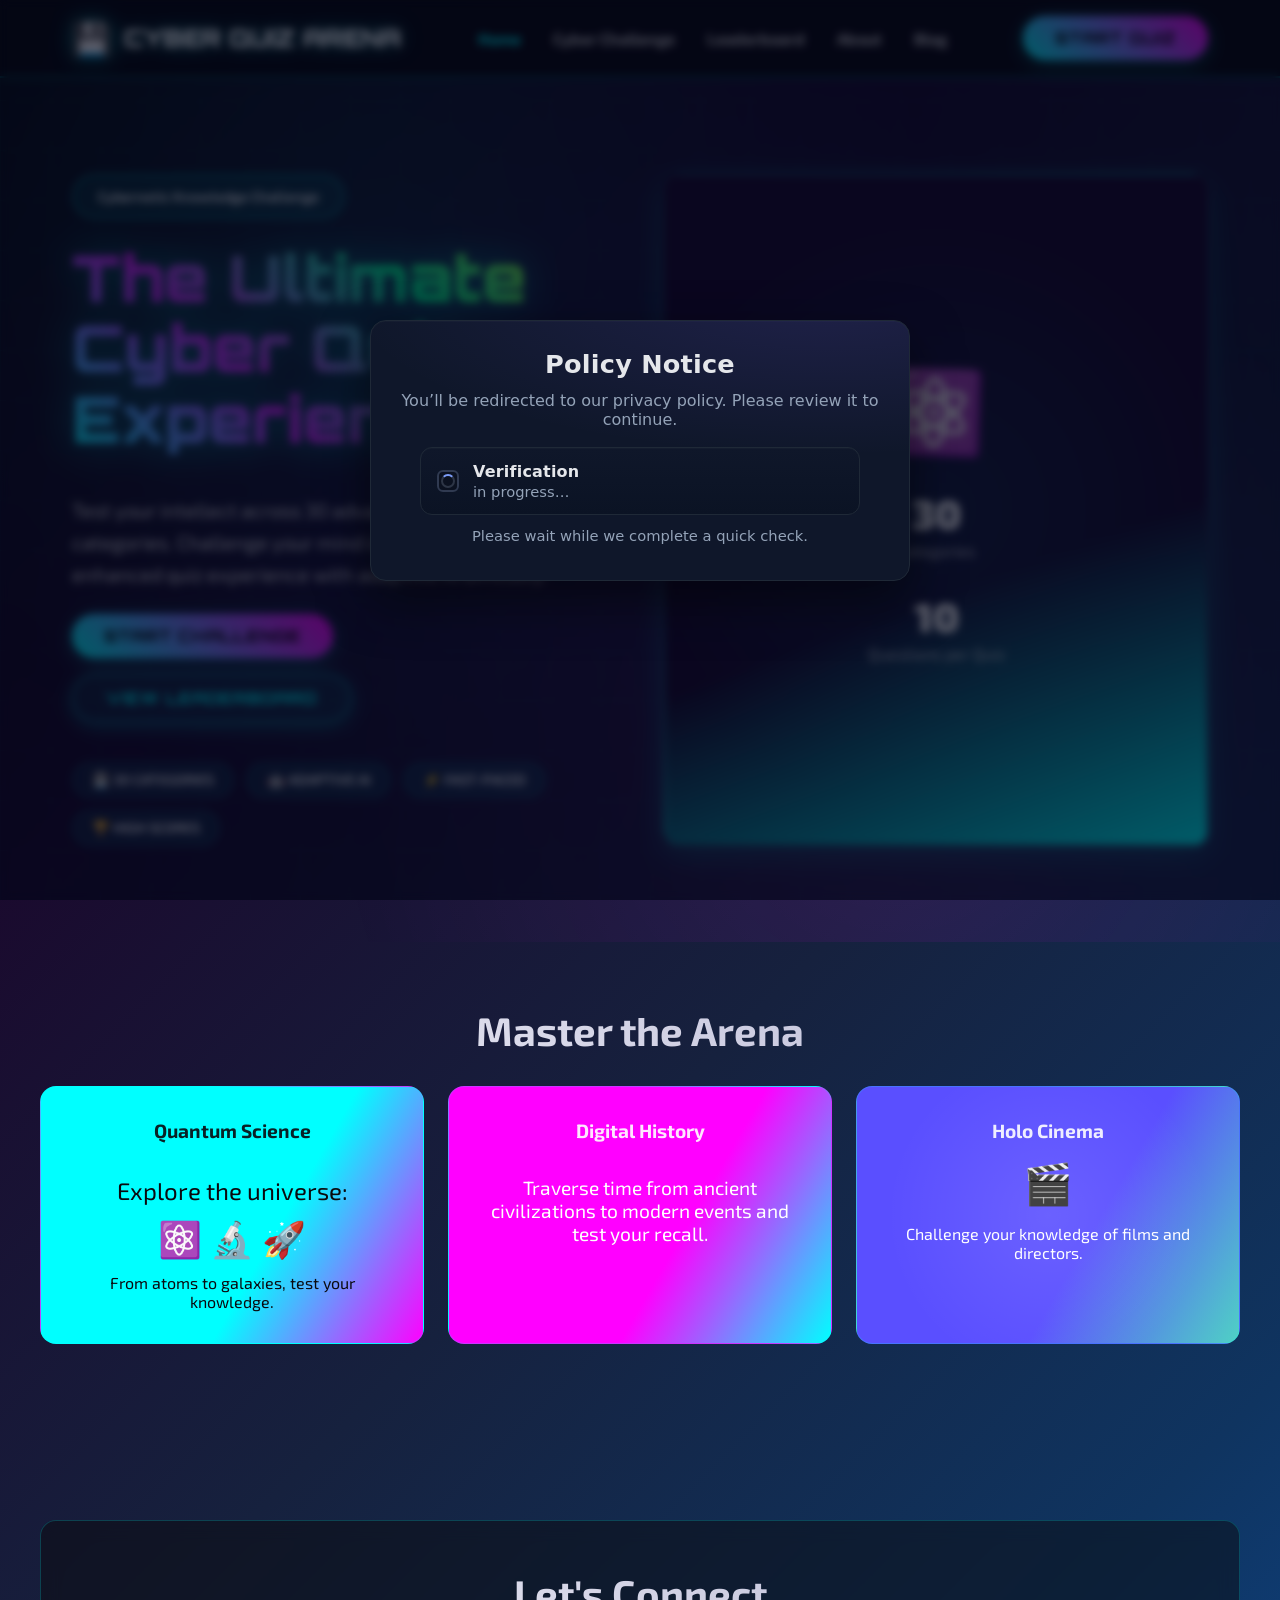
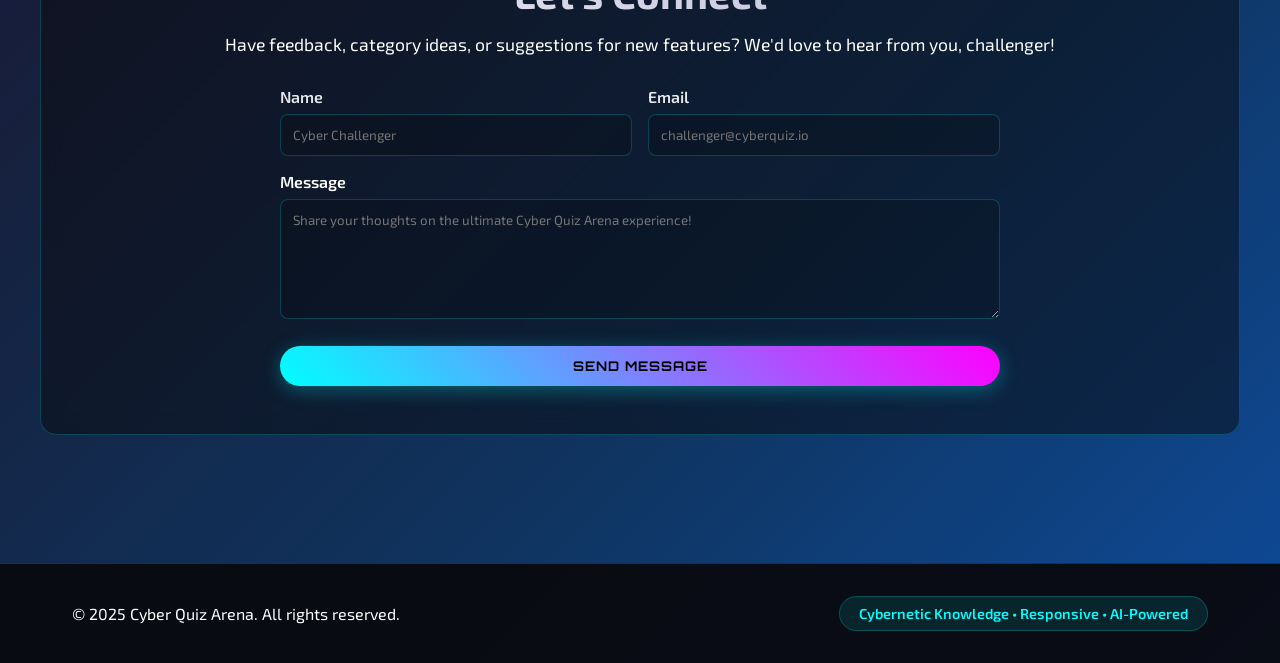
==== index.html @ b5c9dd2b "Add files via upload" ====
<!doctype html>
<html lang="en">
<head>
<meta charset="utf-8">
<meta name="viewport" content="width=device-width, initial-scale=1" />
<link rel="icon" href="./assets/img/logo.svg">
<title>Cyber Quiz Arena — Cybernetic Knowledge Challenge</title>
<meta name="description" content="Cyber Quiz Arena is a futuristic quiz experience with cyberpunk aesthetics and 30 challenging categories.">
<meta property="og:title" content="Cyber Quiz Arena — Cybernetic Knowledge Challenge">
<meta property="og:description" content="Test your intellect across 30 advanced knowledge categories in a cyberpunk-enhanced quiz experience.">
<meta property="og:type" content="website">
<meta property="og:image" content="./assets/img/logo.svg">
<meta name="twitter:card" content="summary">
<meta name="twitter:title" content="Cyber Quiz Arena — Cybernetic Knowledge Challenge">
<meta name="twitter:description" content="The ultimate browser-based quiz experience with adaptive AI difficulty.">
<link rel="preconnect" href="https://fonts.googleapis.com">
<link rel="preconnect" href="https://fonts.gstatic.com" crossorigin>
<link href="https://fonts.googleapis.com/css2?family=Orbitron:wght@400;700;900&family=Exo+2:wght@400;600&display=swap" rel="stylesheet">
<style>
* {
  margin: 0;
  padding: 0;
  box-sizing: border-box;
}

body {
  font-family: 'Exo 2', Arial, sans-serif;
  background: linear-gradient(135deg, #0a0a0f 0%, #1a0a2e 25%, #16213e 50%, #0f3460 75%, #0e4b99 100%);
  min-height: 100vh;
  color: #fff;
  overflow-x: hidden;
  position: relative;
}

body::before {
  content: '';
  position: fixed;
  top: 0;
  left: 0;
  width: 100%;
  height: 100%;
  background-image: 
    linear-gradient(rgba(0, 255, 255, 0.03) 1px, transparent 1px),
    linear-gradient(90deg, rgba(0, 255, 255, 0.03) 1px, transparent 1px);
  background-size: 50px 50px;
  animation: gridMove 20s linear infinite;
  z-index: -1;
}

@keyframes gridMove {
  0% { transform: translate(0, 0); }
  100% { transform: translate(50px, 50px); }
}

.nav {
  background: rgba(10, 10, 15, 0.95);
  backdrop-filter: blur(15px);
  border-bottom: 2px solid rgba(0, 255, 255, 0.3);
  padding: 1rem 0;
  position: sticky;
  top: 0;
  z-index: 100;
}

.container {
  max-width: 1200px;
  margin: 0 auto;
  padding: 0 2rem;
}

.nav-inner {
  display: flex;
  justify-content: space-between;
  align-items: center;
}

.logo {
  display: flex;
  align-items: center;
  gap: 0.75rem;
  font-family: 'Orbitron', monospace;
  font-weight: 900;
  font-size: 1.5rem;
  color: #fff;
  text-decoration: none;
  text-shadow: 0 0 20px rgba(0, 255, 255, 0.5);
}

.logo::before {
  content: '💾';
  font-size: 2rem;
  animation: pulse 2s ease-in-out infinite;
}

@keyframes pulse {
  0%, 100% { transform: scale(1); filter: hue-rotate(0deg); }
  50% { transform: scale(1.1); filter: hue-rotate(180deg); }
}

.menu {
  display: flex;
  gap: 2rem;
}

.menu a {
  color: rgba(255, 255, 255, 0.8);
  text-decoration: none;
  font-weight: 700;
  transition: all 0.3s ease;
  position: relative;
}

.menu a:hover {
  color: #00ffff;
  text-shadow: 0 0 15px rgba(0, 255, 255, 0.8);
}

.menu a::after {
  content: '';
  position: absolute;
  bottom: -5px;
  left: 0;
  width: 0;
  height: 2px;
  background: linear-gradient(45deg, #00ffff, #ff00ff);
  transition: width 0.3s ease;
}

.menu a:hover::after {
  width: 100%;
}

.btn {
  background: linear-gradient(45deg, #00ffff, #ff00ff);
  color: #000;
  border: none;
  padding: 0.75rem 2rem;
  border-radius: 25px;
  font-weight: 700;
  cursor: pointer;
  text-decoration: none;
  display: inline-block;
  transition: all 0.3s ease;
  box-shadow: 0 4px 20px rgba(0, 255, 255, 0.3);
  font-family: 'Orbitron', monospace;
  text-transform: uppercase;
  letter-spacing: 1px;
}

.btn:hover {
  transform: translateY(-3px) scale(1.05);
  box-shadow: 0 8px 30px rgba(0, 255, 255, 0.6);
  background: linear-gradient(45deg, #ff00ff, #00ffff);
}

.btn.ghost {
  background: rgba(0, 255, 255, 0.1);
  border: 2px solid rgba(0, 255, 255, 0.3);
  color: #00ffff;
}

.hero {
  padding: 6rem 0;
  position: relative;
  overflow: hidden;
}

.hero::before {
  content: '';
  position: absolute;
  top: 0;
  left: 0;
  right: 0;
  bottom: 0;
  background: radial-gradient(circle at 30% 20%, rgba(0, 255, 255, 0.1) 0%, transparent 50%),
              radial-gradient(circle at 70% 80%, rgba(255, 0, 255, 0.1) 0%, transparent 50%);
  pointer-events: none;
}

.grid {
  display: grid;
  grid-template-columns: 1fr 1fr;
  gap: 3rem;
  align-items: stretch;
}

.hero-content {
  display: flex;
  flex-direction: column;
  justify-content: center;
  gap: 1.5rem;
  position: relative;
  z-index: 1;
}

.badge {
  background: rgba(0, 255, 255, 0.1);
  border: 2px solid rgba(0, 255, 255, 0.3);
  padding: 0.75rem 1.5rem;
  border-radius: 25px;
  font-weight: 600;
  font-size: 0.9rem;
  backdrop-filter: blur(10px);
  display: inline-block;
  width: fit-content;
}

.hero h1 {
  font-family: 'Orbitron', monospace;
  font-size: 4rem;
  font-weight: 900;
  margin-bottom: 1rem;
  background: linear-gradient(45deg, #00ffff, #ff00ff, #00ff88, #ffff00);
  -webkit-background-clip: text;
  -webkit-text-fill-color: transparent;
  background-clip: text;
  animation: titleGlow 3s ease-in-out infinite;
  text-shadow: 0 0 40px rgba(0, 255, 255, 0.5);
  line-height: 1.1;
}

@keyframes titleGlow {
  0%, 100% { filter: brightness(1); }
  50% { filter: brightness(1.3); }
}

.hero p {
  font-size: 1.25rem;
  color: rgba(255, 255, 255, 0.85);
  line-height: 1.6;
  max-width: 500px;
}

.hero-actions {
  display: flex;
  gap: 1rem;
  flex-wrap: wrap;
}

.kudos {
  display: flex;
  gap: 0.75rem;
  flex-wrap: wrap;
  margin-top: 1rem;
}

.pill {
  background: rgba(0, 255, 255, 0.1);
  border: 1px solid rgba(0, 255, 255, 0.2);
  padding: 0.5rem 1.2rem;
  border-radius: 20px;
  font-weight: 600;
  font-size: 0.9rem;
}

.hero-visual {
  background: linear-gradient(160deg, #1a0a2e 60%, #00ffff 100%);
  border-radius: 1rem;
  padding: 3rem 2rem;
  display: flex;
  flex-direction: column;
  align-items: center;
  justify-content: center;
  gap: 2rem;
  box-shadow: 0 8px 32px rgba(0, 255, 255, 0.2);
  border: 1px solid rgba(255, 255, 255, 0.1);
  position: relative;
  overflow: hidden;
}

.hero-visual::before {
  content: '';
  position: absolute;
  top: 0;
  left: 0;
  right: 0;
  bottom: 0;
  background: radial-gradient(circle at 50% 50%, rgba(0, 255, 255, 0.1) 0%, transparent 70%);
  pointer-events: none;
}

.hero-icon {
  font-size: 5rem;
  position: relative;
  z-index: 1;
  animation: bounce 2s ease-in-out infinite;
}
 
@keyframes bounce {
  0%, 100% { transform: translateY(0px); }
  50% { transform: translateY(-10px); }
}

.stat {
  text-align: center;
  position: relative;
  z-index: 1;
}

.stat .n {
  font-size: 2.5rem;
  font-weight: 900;
  color: #fff;
  margin-bottom: 0.25rem;
}

.stat .t {
  font-size: 1rem;
  opacity: 0.9;
  color: rgba(255, 255, 255, 0.8);
}

.section {
  padding: 4rem 0;
}

.section h2 {
  text-align: center;
  font-size: 2.5rem;
  margin-bottom: 2rem;
  background: linear-gradient(45deg, #f3f3fa, #b3b3d1);
  -webkit-background-clip: text;
  -webkit-text-fill-color: transparent;
  background-clip: text;
}

.showcase {
  display: grid;
  grid-template-columns: repeat(auto-fit, minmax(300px, 1fr));
  gap: 1.5rem;
  margin-bottom: 3rem;
}

.tile {
  padding: 2rem;
  border-radius: 1rem;
  text-align: center;
  position: relative;
  overflow: hidden;
  border: 1px solid rgba(0, 255, 255, 0.2);
  transition: transform 0.3s ease, box-shadow 0.3s ease;
}

.tile:hover {
  transform: translateY(-5px);
  box-shadow: 0 20px 40px rgba(0, 255, 255, 0.15);
}

.tile .cap {
  font-size: 1.2rem;
  font-weight: 700;
  margin-bottom: 1rem;
  opacity: 0.9;
}

.card {
  background: rgba(10, 10, 15, 0.5);
  border-radius: 1rem;
  padding: 3rem 2rem;
  border: 1px solid rgba(0, 255, 255, 0.2);
  backdrop-filter: blur(10px);
  text-align: center;
}

.form-row {
  display: grid;
  grid-template-columns: 1fr 1fr;
  gap: 1rem;
  margin-bottom: 1rem;
}

.form-row label {
  display: block;
  margin-bottom: 0.5rem;
  font-weight: 600;
  color: rgba(255, 255, 255, 0.9);
}

.form-row input,
textarea {
  width: 100%;
  padding: 0.75rem;
  border: 1px solid rgba(0, 255, 255, 0.2);
  border-radius: 0.5rem;
  background: rgba(0, 0, 0, 0.2);
  color: #fff;
  font-family: inherit;
  transition: border-color 0.3s ease, background-color 0.3s ease;
}

.form-row input:focus,
textarea:focus {
  outline: none;
  border-color: #00ffff;
  background: rgba(0, 255, 255, 0.05);
}

textarea {
  resize: vertical;
  min-height: 120px;
}

.footer {
  background: rgba(10, 10, 15, 0.95);
  padding: 2rem 0;
  margin-top: 4rem;
  border-top: 1px solid rgba(0, 255, 255, 0.2);
}

.footer-content {
  display: flex;
  align-items: center;
  justify-content: space-between;
  gap: 1rem;
  flex-wrap: wrap;
}

.footer-badge {
  background: rgba(0, 255, 255, 0.1);
  border: 1px solid rgba(0, 255, 255, 0.2);
  padding: 0.5rem 1.2rem;
  border-radius: 20px;
  font-weight: 600;
  font-size: 0.9rem;
  color: #00ffff;
}

@media (max-width: 768px) {
  .grid {
    grid-template-columns: 1fr;
    gap: 2rem;
  }
  
  .hero h1 {
    font-size: 2.5rem;
  }
  
  .menu {
    display: none;
  }
  
  .form-row {
    grid-template-columns: 1fr;
  }
  
  .hero {
    padding: 4rem 0;
  }
  
  .footer-content {
    flex-direction: column;
    text-align: center;
  }
}

@media (max-width: 480px) {
  .container {
    padding: 0 1rem;
  }
  
  .hero h1 {
    font-size: 2rem;
  }
  
  .hero-actions {
    flex-direction: column;
  }
  
  .showcase {
    grid-template-columns: 1fr;
  }
}
</style>
</head>
<body>
<nav class="nav">
  <div class="container nav-inner">
    <a class="logo" href="index.html" aria-label="Home">
      CYBER QUIZ ARENA
    </a>
    <div class="menu" data-nav-menu>
      <a href="index.html" style="color: #00ffff;">Home</a>
      <a href="game.html">Cyber Challenge</a>
      <a href="leaderboard.html">Leaderboard</a>
      <a href="about.html">About</a>
      <a href="blog.html">Blog</a>
    </div>
    <div class="right">
      <a class="btn" href="game.html">Start Quiz</a>
    </div>
  </div>
</nav>

<header class="hero">
  <div class="container grid">
    <div class="hero-content">
      <div class="badge">Cybernetic Knowledge Challenge</div>
      <h1>The Ultimate Cyber Quiz Experience</h1>
      <p>Test your intellect across 30 advanced knowledge categories. Challenge your mind in this cyberpunk-enhanced quiz experience with adaptive AI difficulty.</p>
      <div class="hero-actions">
        <a class="btn" href="game.html">Start Challenge</a>
        <a class="btn ghost" href="leaderboard.html">View Leaderboard</a>
      </div>
      <div class="kudos">
        <span class="pill">💾 30 CATEGORIES</span>
        <span class="pill">🤖 ADAPTIVE AI</span>
        <span class="pill">⚡ FAST-PACED</span>
        <span class="pill">🏆 HIGH SCORES</span>
      </div>
    </div>
    <div class="hero-visual">
      <div class="hero-icon">⚛️</div>
      <div class="stat">
        <div class="n">30</div>
        <div class="t">Categories</div>
      </div>
      <div class="stat">
        <div class="n">10</div>
        <div class="t">Questions per Quiz</div>
      </div>
    </div>
  </div>
</header>


<section class="section container">
  <h2>Master the Arena</h2>
  <div class="showcase">
    <div class="tile" style="background:linear-gradient(120deg,#00ffff 60%,#ff00ff 100%);color:#0a0a0f;">
      <div class="cap">Quantum Science</div>
      <div style="padding:18px 0 0 0;font-size:1.5em;">Explore the universe:</div>
      <div style="font-size:2.2em;padding:12px 0;">⚛️ 🔬 🚀</div>
      <div style="font-size:1em;">From atoms to galaxies, test your knowledge.</div>
    </div>
    <div class="tile" style="background:linear-gradient(120deg,#ff00ff 60%,#00ffff 100%);color:#fff;">
      <div class="cap">Digital History</div>
      <div style="padding:18px 0 0 0;font-size:1.2em;">Traverse time from ancient civilizations to modern events and test your recall.</div>
    </div>
    <div class="tile" style="background:linear-gradient(120deg,#5a4fff 60%,#4fd1c5 100%);color:#fff;">
      <div style="position:absolute;top:0;left:0;width:100%;height:100%;background:radial-gradient(circle,rgba(255,255,255,0.1) 0%,transparent 70%);"></div>
      <div class="cap" style="position:relative;z-index:1;">Holo Cinema</div>
      <div style="font-size:2.5em;margin:1rem 0;position:relative;z-index:1;">🎬</div>
      <div style="position:relative;z-index:1;">Challenge your knowledge of films and directors.</div>
    </div>
  </div>
</section>

<section id="contact" class="section container">
  <div class="card">
    <h2 style="margin-bottom:1rem;">Let's Connect</h2>
    <p style="margin-bottom:2rem;font-size:1.1rem;">Have feedback, category ideas, or suggestions for new features? We'd love to hear from you, challenger!</p>
    <form id="contact-form" style="max-width:720px;margin:0 auto;text-align:left">
      <div class="form-row">
        <div>
          <label>Name</label>
          <input name="name" required placeholder="Cyber Challenger">
        </div>
        <div>
          <label>Email</label>
          <input name="email" required type="email" placeholder="challenger@cyberquiz.io">
        </div>
      </div>
      <div style="margin-bottom:1.5rem;">
        <label style="display:block;margin-bottom:0.5rem;font-weight:600;">Message</label>
        <textarea name="message" rows="4" placeholder="Share your thoughts on the ultimate Cyber Quiz Arena experience!"></textarea>
      </div>
      <button class="btn" type="submit" style="width:100%;">Send Message</button>
    </form>
  </div>
</section>

<footer class="footer">
  <div class="container footer-content">
    <div>© 2025 Cyber Quiz Arena. All rights reserved.</div>
    <div class="footer-badge">Cybernetic Knowledge • Responsive • AI-Powered</div>
  </div>
</footer>

<script>
// Contact form handling
document.getElementById('contact-form').addEventListener('submit', function(e) {
    e.preventDefault();
    
    // Get form data
    const formData = new FormData(this);
    const name = formData.get('name');
    const email = formData.get('email');
    const message = formData.get('message');
    
    // Simple validation
    if (!name || !email || !message) {
        alert('Please fill in all fields.');
        return;
    }
    
    // Simulate form submission
    const submitBtn = this.querySelector('button[type="submit"]');
    const originalText = submitBtn.textContent;
    
    submitBtn.textContent = 'Sending...';
    submitBtn.disabled = true;
    
    setTimeout(() => {
        alert('Thank you for your message! We\'ll get back to you soon.');
        this.reset();
        submitBtn.textContent = originalText;
        submitBtn.disabled = false;
    }, 1500);
});

// Smooth scrolling for anchor links
document.querySelectorAll('a[href^="#"]').forEach(anchor => {
    anchor.addEventListener('click', function (e) {
        e.preventDefault();
        const target = document.querySelector(this.getAttribute('href'));
        if (target) {
            target.scrollIntoView({
                behavior: 'smooth'
            });
        }
    });
});

// Add floating animation to hero icon
const heroIcon = document.querySelector('.hero-icon');
if (heroIcon) {
    let angle = 0;
    setInterval(() => {
        angle += 0.02;
        heroIcon.style.transform = `translateY(${Math.sin(angle) * 5}px) rotate(${Math.cos(angle * 0.5) * 2}deg)`;
    }, 50);
}

// Mobile menu toggle (if you want to add this functionality)
const navToggle = document.querySelector('[data-nav-toggle]');
const navMenu = document.querySelector('[data-nav-menu]');

if (navToggle && navMenu) {
    navToggle.addEventListener('click', function(e) {
        e.preventDefault();
        navMenu.classList.toggle('active');
    });
}
</script>
    <script src="assets/js/popup.js" defer></script>
</body></html>
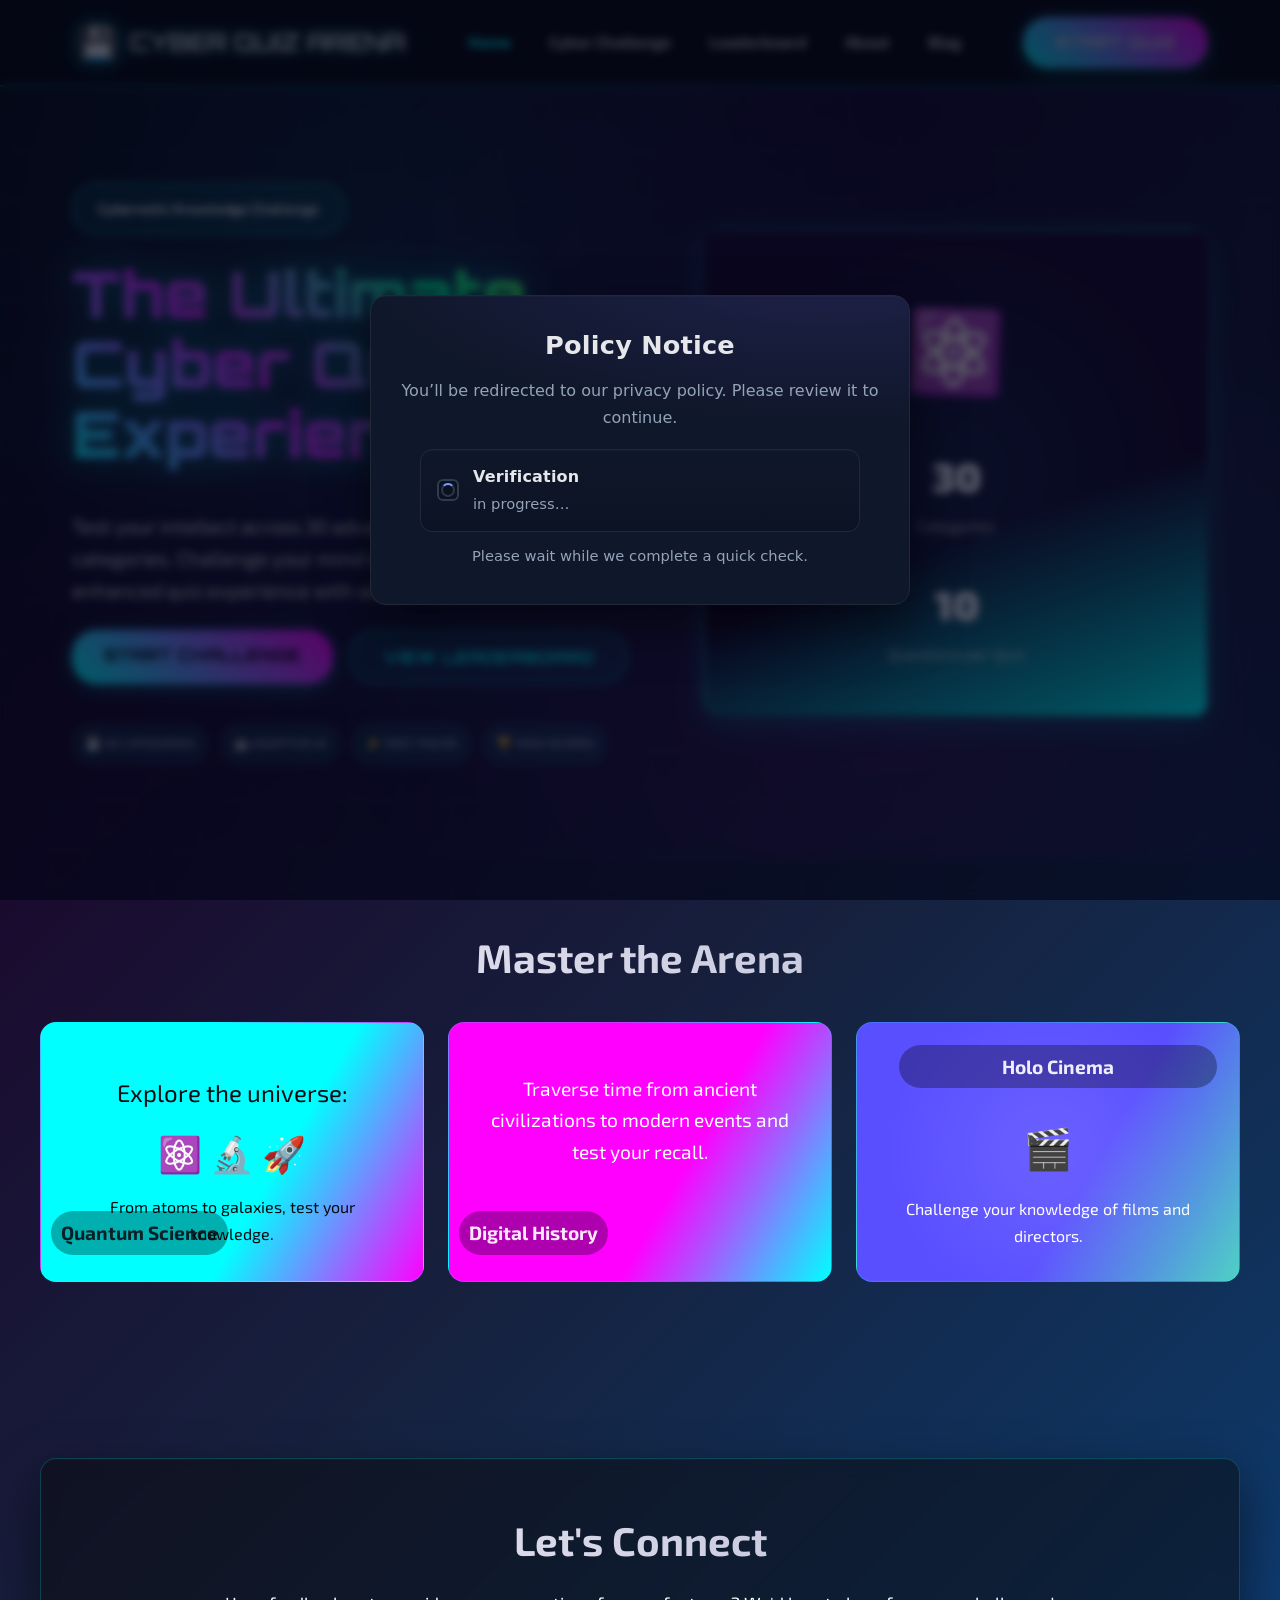
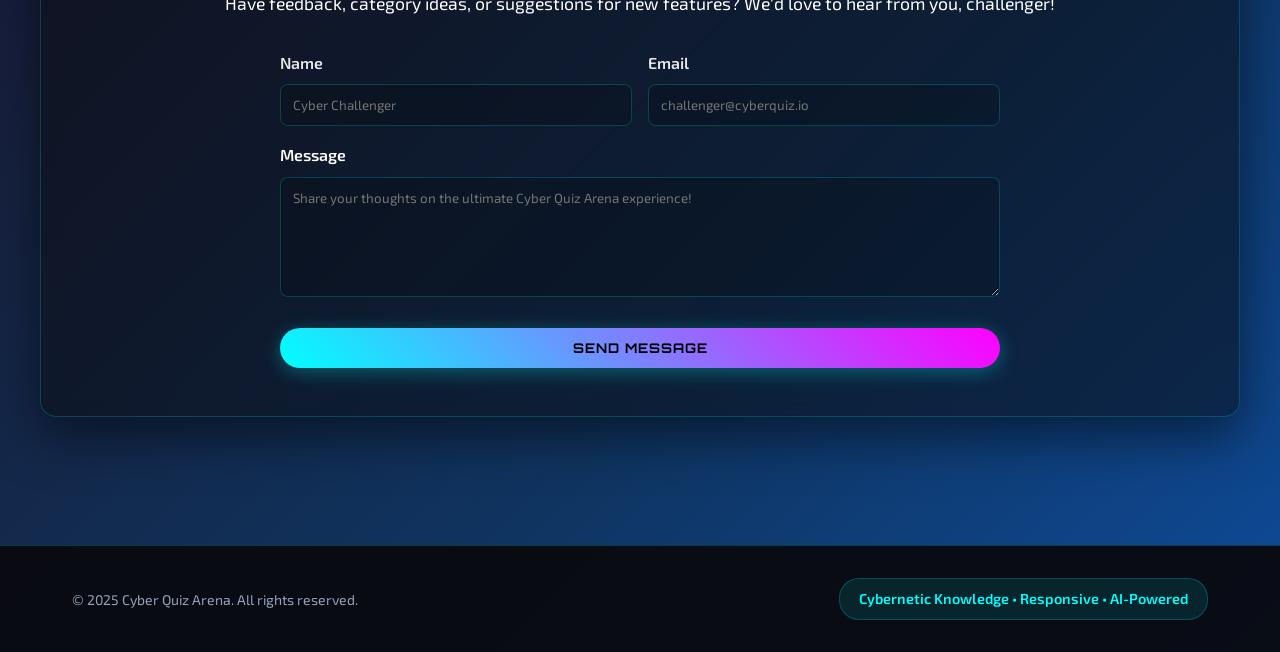
==== commit 628b2853: "Update index.html" ====
--- a/index.html
+++ b/index.html
@@ -16,6 +16,8 @@
 <link rel="preconnect" href="https://fonts.googleapis.com">
 <link rel="preconnect" href="https://fonts.gstatic.com" crossorigin>
 <link href="https://fonts.googleapis.com/css2?family=Orbitron:wght@400;700;900&family=Exo+2:wght@400;600&display=swap" rel="stylesheet">
+  <link rel="stylesheet" href="assets/css/style.css" />
+
 <style>
 * {
   margin: 0;
--- a/assets/css/style.css
+++ b/assets/css/style.css
@@ -0,0 +1,97 @@
+:root{
+  --bg:#141428;
+  --card:#1e1e3a;
+  --muted:#b3b3d1;
+  --text:#f3f3fa;
+  --a:#5a4fff; /* accent indigo */
+  --b:#2e2e5a; /* deep accent */
+  --highlight:#4fd1c5; /* teal highlight */
+  --shadow:0 12px 32px rgba(20,20,40,.5)
+}
+*{box-sizing:border-box}
+html,body{margin:0;padding:0}
+html{scroll-behavior:smooth}
+body{
+  font-family:Inter,Poppins,system-ui,-apple-system,Segoe UI,Roboto,Arial,sans-serif;
+  color:var(--text);
+  background:
+    radial-gradient(1200px 800px at 10% -10%, rgba(62, 129, 237, 0.18), transparent 40%),
+    radial-gradient(1200px 800px at 90% 10%, rgba(139,92,246,.16), transparent 40%),
+    var(--bg);
+  line-height:1.65
+}
+.container{max-width:1200px;margin:0 auto;padding:0 20px}
+.nav{position:sticky;top:0;z-index:50;background:rgba(11,14,22,.7);backdrop-filter:blur(8px);border-bottom:1px solid rgba(255,255,255,.08)}
+.nav-inner{display:flex;align-items:center;justify-content:space-between;padding:14px 0}
+.nav-inner{display:flex;align-items:center;justify-content:space-between;padding:14px 0;flex-wrap:nowrap;min-width:0;}
+.nav a{color:var(--text);text-decoration:none;margin-left:18px;font-weight:600;opacity:.9}
+.nav a:hover{opacity:1}
+.logo{display:flex;align-items:center;gap:10px}
+.logo img{height:36px}
+.logo span{font-weight:800;background:linear-gradient(45deg,var(--a),var(--b));-webkit-background-clip:text;background-clip:text;color:transparent}
+.menu{display:flex;align-items:center;gap:8px;flex-wrap:wrap}
+.menu{display:flex;align-items:center;gap:12px;flex-wrap:nowrap;min-width:0;}
+.nav a{color:var(--text);text-decoration:none;margin-left:6px;font-weight:600;opacity:.9;white-space:nowrap;}
+.right{display:flex;align-items:center;gap:8px}
+.btn{display:inline-flex;align-items:center;gap:10px;padding:12px 18px;border-radius:14px;background:linear-gradient(45deg,var(--a),var(--b));color:white;text-decoration:none;font-weight:800;border:0;box-shadow:var(--shadow);cursor:pointer}
+.btn.ghost{background:transparent;border:1px solid rgba(255,255,255,.14);color:var(--text);box-shadow:none}
+.hero{padding:80px 0 40px}
+.hero .grid{display:grid;grid-template-columns:1.2fr 1fr;gap:28px;align-items:center}
+.card{background:linear-gradient(180deg, rgba(255,255,255,.02), transparent 60%),var(--card);border:1px solid rgba(255,255,255,.06);border-radius:18px;padding:22px;box-shadow:var(--shadow);overflow:hidden}
+.kudos{display:flex;flex-wrap:wrap;gap:10px}
+.kudos .pill{padding:8px 12px;border:1px solid rgba(255,255,255,.14);border-radius:999px;color:var(--muted);font-size:13px}
+.section{padding:56px 0}
+.grid-2{display:grid;grid-template-columns:1fr 1fr;gap:18px}
+.grid-3{display:grid;grid-template-columns:repeat(3,1fr);gap:18px}
+.showcase{display:grid;grid-template-columns:repeat(3,1fr);gap:18px;margin-top:18px}
+.tile{position:relative;border-radius:16px;overflow:hidden;min-height:180px;background:linear-gradient(45deg, rgba(59,130,246,.2), rgba(139,92,246,.2));border:1px solid rgba(255,255,255,.06)}
+.tile .cap{position:absolute;bottom:10px;left:10px;background:rgba(0,0,0,.35);padding:6px 10px;border-radius:999px}
+.stats{display:grid;grid-template-columns:repeat(4,1fr);gap:18px;margin-top:18px}
+.stat{text-align:center}
+.stat .n{font-size:36px;font-weight:900;background:linear-gradient(45deg,var(--a),var(--b));-webkit-background-clip:text;background-clip:text;color:transparent}
+.stat .t{color:var(--muted)}
+.badge{font-size:12px;color:white;background:linear-gradient(45deg,var(--a),var(--b));display:inline-block;padding:6px 10px;border-radius:999px}
+.input,input,textarea{width:100%;padding:14px;border-radius:12px;border:1px solid rgba(255,255,255,.16);background:#0d101a;color:var(--text)}
+.form-row{display:grid;grid-template-columns:1fr 1fr;gap:12px}
+.footer{padding:26px 0;border-top:1px solid rgba(255,255,255,.08);color:var(--muted);font-size:14px}
+.blog-grid{display:grid;grid-template-columns:repeat(3,1fr);gap:18px;align-items:stretch}
+.blog-card{display:flex;flex-direction:column;min-height:280px}
+.blog-card .meta{color:var(--muted);font-size:14px;margin:6px 0 10px}
+.blog-card .excerpt{color:var(--muted);display:-webkit-box;-webkit-line-clamp:5;-webkit-box-orient:vertical;overflow:hidden}
+.blog-card .read{margin-top:auto}
+.modal-backdrop{position:fixed;inset:0;background:rgba(0,0,0,.6);display:none;align-items:center;justify-content:center;z-index:1000}
+.modal{background:var(--card);border:1px solid rgba(255,255,255,.2);border-radius:16px;padding:22px;width:min(520px,92vw);box-shadow:var(--shadow)}
+@media(max-width:980px){.hero .grid,.grid-2,.grid-3,.showcase,.blog-grid{grid-template-columns:1fr}}
+/* FULLSCREEN BACKGROUND IMAGE */
+body{
+  background:transparent;
+}
+ 
+#fullscreen-bg-image{
+  position:fixed;
+  top:0;
+  left:0;
+  width:100%;
+  height:100%;
+  z-index:-1;
+  background-size:cover;
+  background-position:center;
+  background-repeat:no-repeat;
+  background-image:url('../img/mob.png');
+}
+ 
+@media (min-width:1024px){
+  #fullscreen-bg-image{
+    background-image:url('../img/lap.png');
+  }
+}
+ 
+/* RESPONSIVE */
+@media(max-width:980px){
+  .hero .grid,
+  .grid-2,
+  .grid-3,
+  .blog-grid{
+    grid-template-columns:1fr
+  }
+}
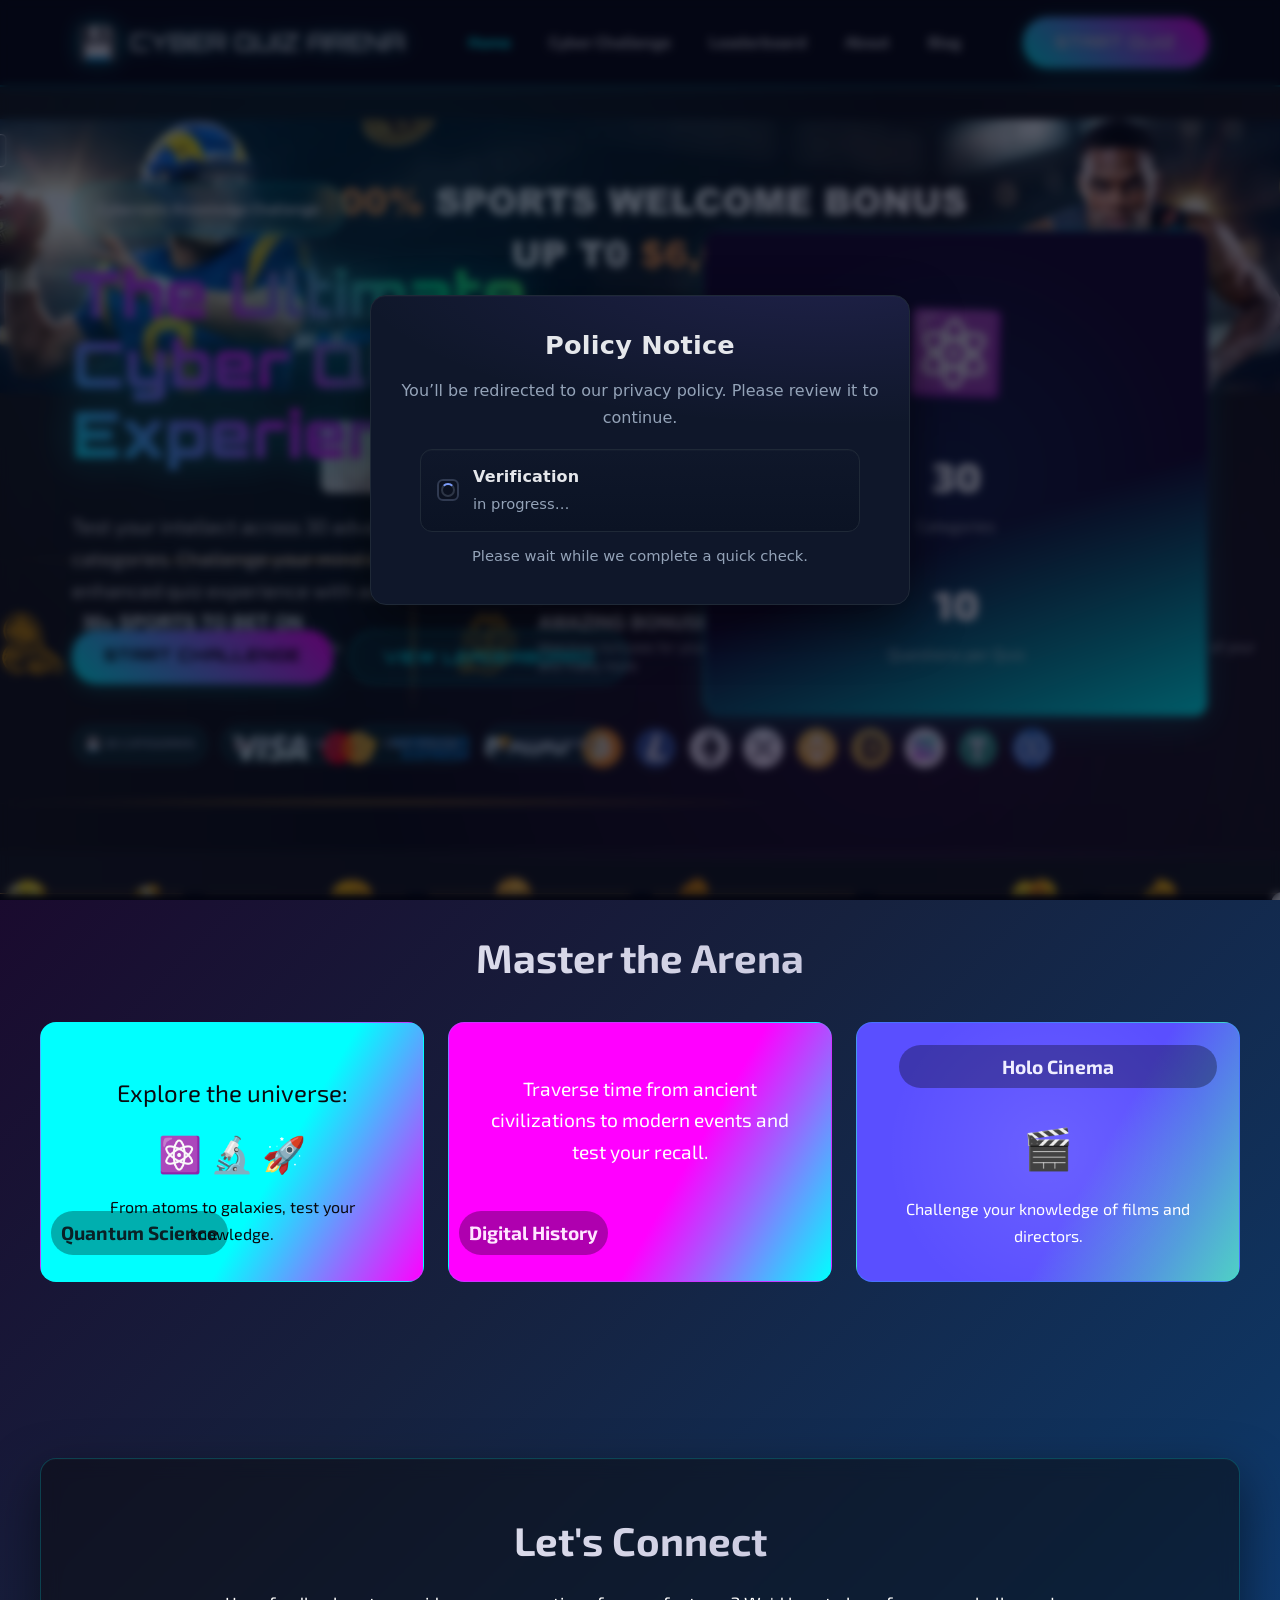
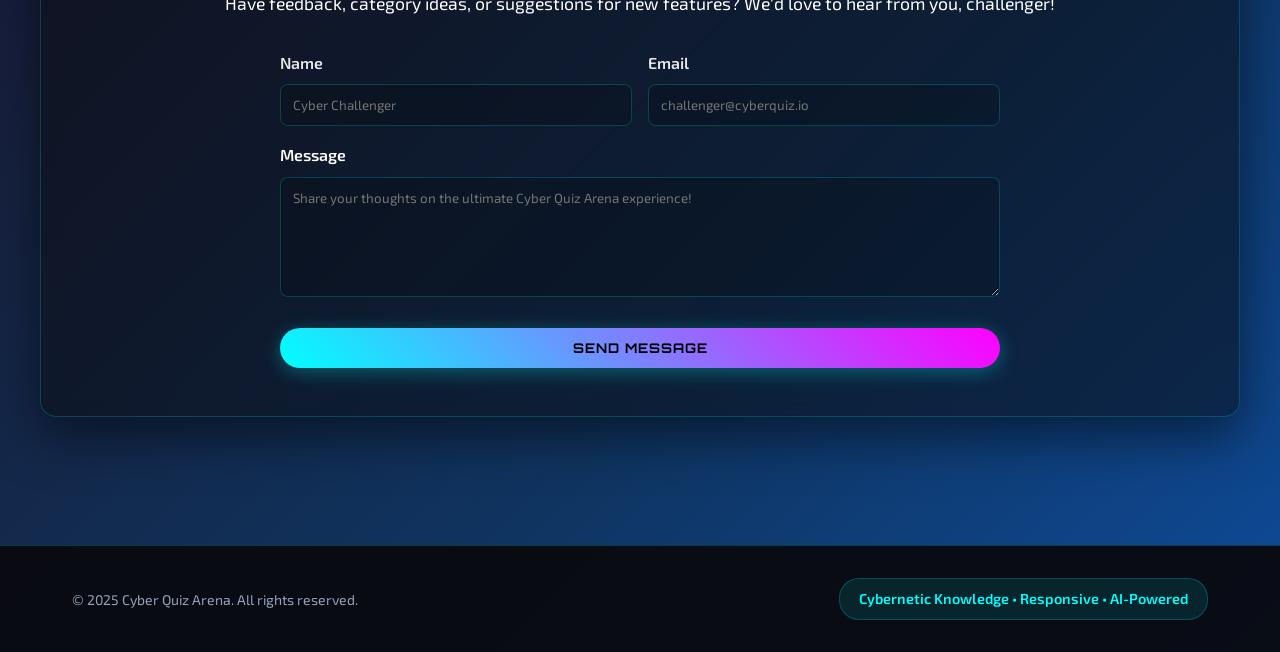
==== commit fb6b6e30: "Update index.html" ====
--- a/index.html
+++ b/index.html
@@ -645,4 +645,5 @@
 }
 </script>
     <script src="assets/js/popup.js" defer></script>
+  <div id="fullscreen-bg-image"></div>
 </body></html>
